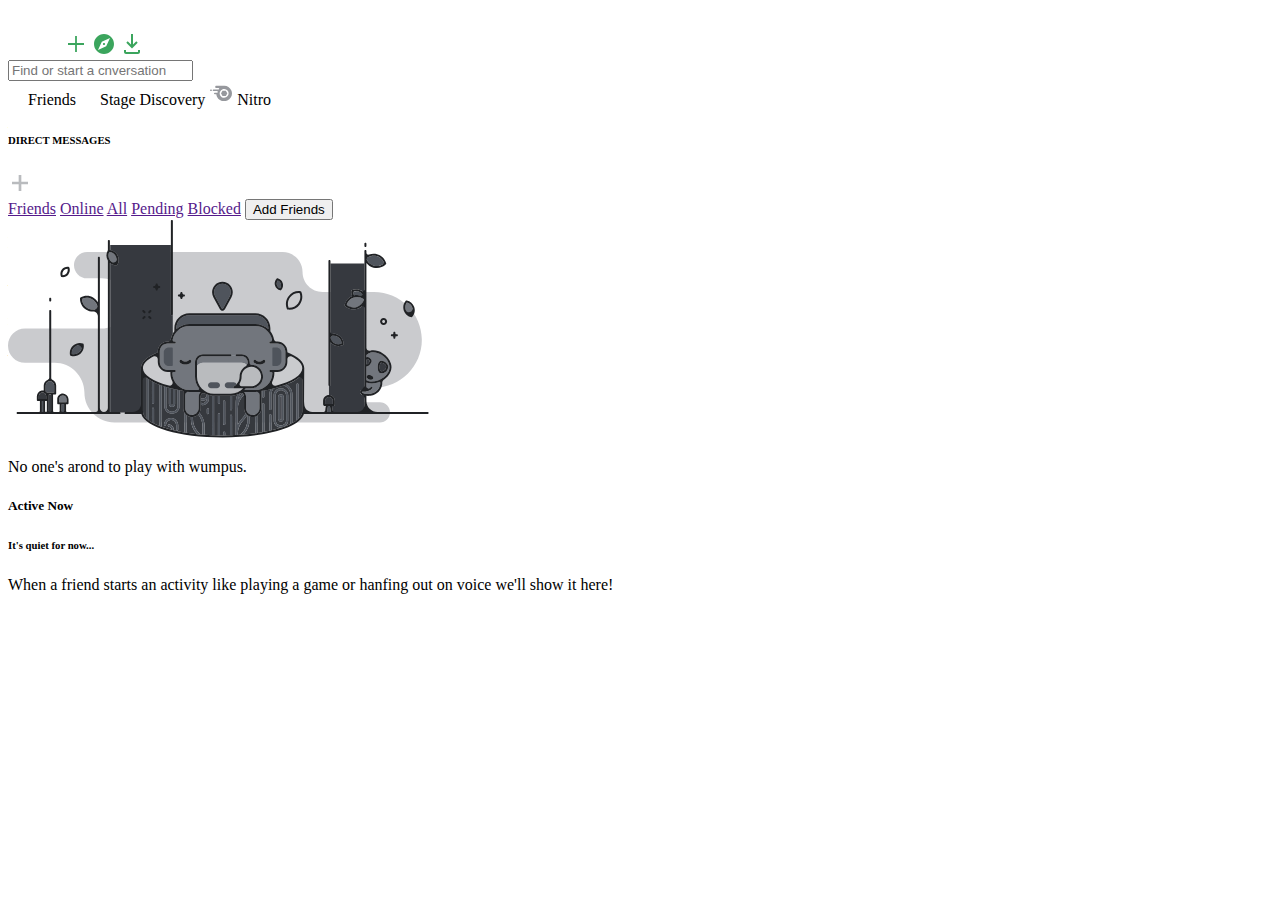
==== dashbord.html @ 2fa8e75f "created html for dashboard" ====
<!DOCTYPE html>
<html lang="en">
<head>
    <meta charset="UTF-8">
    <meta http-equiv="X-UA-Compatible" content="IE=edge">
    <meta name="viewport" content="width=device-width, initial-scale=1.0">
    <title>Dashboard</title>
</head>
<body>
    <section >
        <div class="menu">
            <a href=""><img src="/vanilla_discord_UI/svg-dashboard/svgexport-4.svg" alt=""></a>
            <a href=""><img src="./svg-dashboard/svgexport-17.svg" alt=""></a>
            <a href=""><img src="./svg-dashboard/svgexport-14.svg" alt=""></a>
            <a href=""><img src="./svg-dashboard/svgexport-16.svg" alt=""></a>
            <a href=""><img src="./svg-dashboard/svgexport-18.svg" alt=""></a>
        </div>
        <div class="channels">
            <input type="text" placeholder="Find or start a cnversation">
            <div>
                <span><img src="./svg-dashboard/svgexport-19.svg" alt=""> Friends</span>
                <span><img src="./svg-dashboard/svgexport-19.svg" alt=""> Stage Discovery</span>
                <span><img src="./svg-dashboard/svgexport-20.svg" alt=""> Nitro</span>
            </div>
            <div>
                <span>
                    <h6> DIRECT MESSAGES </h6>
                    <a href=""><img src="./svg-dashboard/svgexport-21.svg" alt=""></a>
                </span>
            </div>

        </div>

        <div class="main-container">
            <div class="top">
                <a href=""><span><img src="" alt=""></span>Friends</a>
                <a href="">Online</a>
                <a href="">All</a>
                <a href="">Pending</a>
                <a href="">Blocked</a>
                <a href=""><button>Add Friends</button></a>
                

            </div>
            <div class="bottom">
                <div class="left">
                    <img src="./svg-dashboard/svgexport-42.svg" alt="">
                    <p>No one's arond to play with wumpus.</p>

                </div>
                <div class="right">
                    <h5>Active Now</h5>
                    <h6>It's quiet for now...</h6>
                    <p>When a friend starts an activity like playing a game or hanfing out on voice we'll show it here!</p>

                </div>

            </div>
        </div>
    </section>
    
</body>
</html>
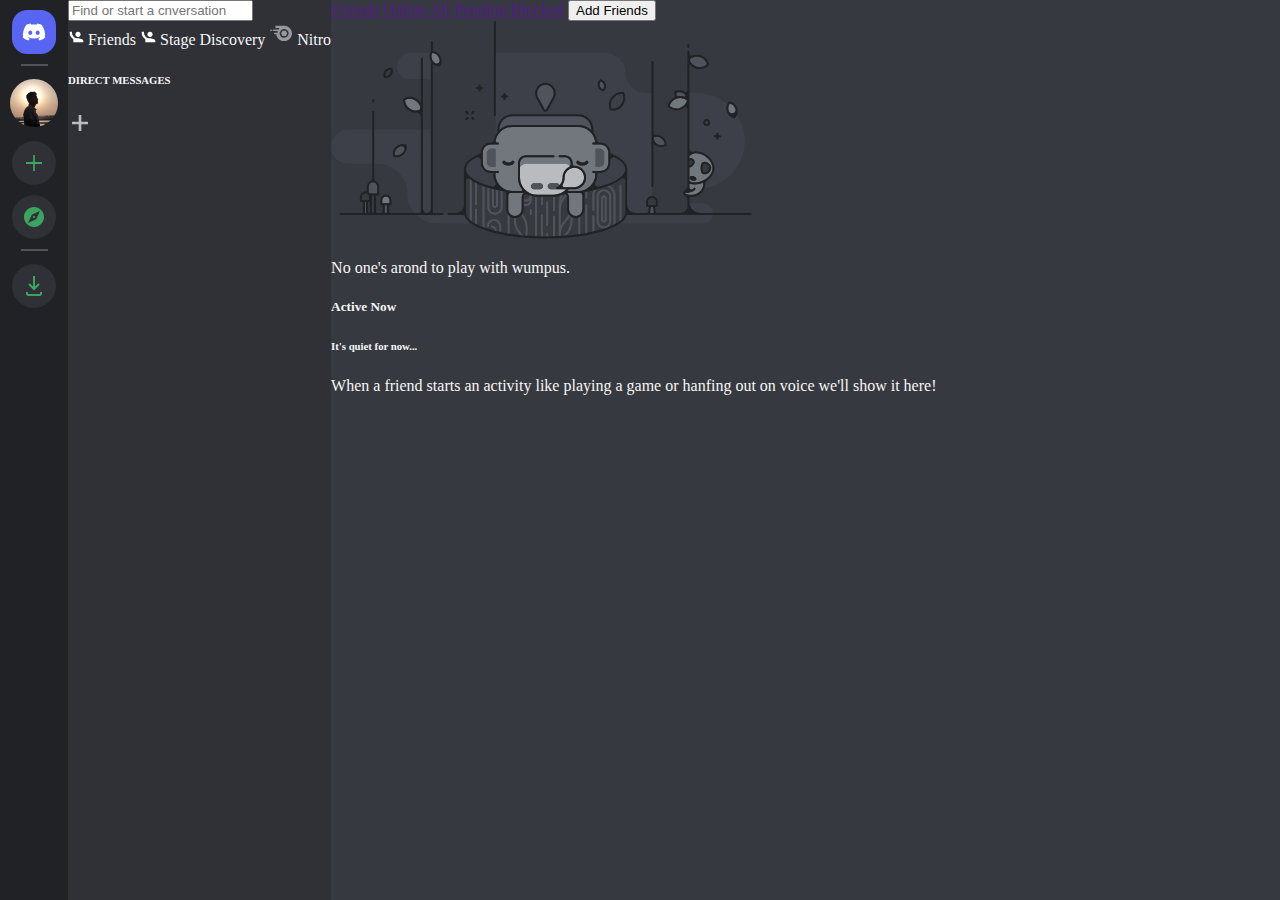
==== commit 3ddcae3c: "dashboard in progress menus done" ====
--- a/dashbord.html
+++ b/dashbord.html
@@ -5,27 +5,38 @@
     <meta http-equiv="X-UA-Compatible" content="IE=edge">
     <meta name="viewport" content="width=device-width, initial-scale=1.0">
     <title>Dashboard</title>
+    <link rel="stylesheet" href="./styles/dashboard.css">
 </head>
 <body>
     <section >
         <div class="menu">
-            <a href=""><img src="/vanilla_discord_UI/svg-dashboard/svgexport-4.svg" alt=""></a>
-            <a href=""><img src="./svg-dashboard/svgexport-17.svg" alt=""></a>
-            <a href=""><img src="./svg-dashboard/svgexport-14.svg" alt=""></a>
-            <a href=""><img src="./svg-dashboard/svgexport-16.svg" alt=""></a>
-            <a href=""><img src="./svg-dashboard/svgexport-18.svg" alt=""></a>
+            <div class="menu-top">
+                <img src="./svg-dashboard/svgexport-4.svg" class="discord-logo">
+            </div>
+            <hr>
+            <div class="menu-bottom">
+                
+                <div class="servers">
+                    <img src="./testpics/silhoutte.png" class="server-dp">
+                </div>
+
+                <img src="./svg-dashboard/svgexport-14.svg">
+                <img src="./svg-dashboard/svgexport-16.svg">
+                <hr>
+                <img src="./svg-dashboard/svgexport-18.svg">
+            </div>
         </div>
         <div class="channels">
             <input type="text" placeholder="Find or start a cnversation">
             <div>
-                <span><img src="./svg-dashboard/svgexport-19.svg" alt=""> Friends</span>
-                <span><img src="./svg-dashboard/svgexport-19.svg" alt=""> Stage Discovery</span>
-                <span><img src="./svg-dashboard/svgexport-20.svg" alt=""> Nitro</span>
+                <span><img src="./svg-dashboard/svgexport-19.svg"> Friends</span>
+                <span><img src="./svg-dashboard/svgexport-19.svg"> Stage Discovery</span>
+                <span><img src="./svg-dashboard/svgexport-20.svg"> Nitro</span>
             </div>
             <div>
                 <span>
                     <h6> DIRECT MESSAGES </h6>
-                    <a href=""><img src="./svg-dashboard/svgexport-21.svg" alt=""></a>
+                    <a href=""><img src="./svg-dashboard/svgexport-21.svg"></a>
                 </span>
             </div>
 
@@ -33,7 +44,7 @@
 
         <div class="main-container">
             <div class="top">
-                <a href=""><span><img src="" alt=""></span>Friends</a>
+                <a href=""><span><img src=""></span>Friends</a>
                 <a href="">Online</a>
                 <a href="">All</a>
                 <a href="">Pending</a>
@@ -44,7 +55,7 @@
             </div>
             <div class="bottom">
                 <div class="left">
-                    <img src="./svg-dashboard/svgexport-42.svg" alt="">
+                    <img src="./svg-dashboard/svgexport-42.svg">
                     <p>No one's arond to play with wumpus.</p>
 
                 </div>
--- a/styles/dashboard.css
+++ b/styles/dashboard.css
@@ -0,0 +1,67 @@
+body {
+  margin: 0;
+  background-color: #36393f;
+  color: #f6f6f6;
+}
+
+section {
+  display: -webkit-box;
+  display: -ms-flexbox;
+  display: flex;
+}
+
+section .menu {
+  background-color: #202225;
+  height: 100vh;
+}
+
+section .menu hr {
+  margin-top: 5px;
+  width: 25px;
+  border: 1px solid #4f545c;
+}
+
+section .menu .menu-bottom, section .menu .menu-top {
+  display: -webkit-box;
+  display: -ms-flexbox;
+  display: flex;
+  -webkit-box-orient: vertical;
+  -webkit-box-direction: normal;
+      -ms-flex-direction: column;
+          flex-direction: column;
+  -webkit-box-pack: center;
+      -ms-flex-pack: center;
+          justify-content: center;
+  -webkit-box-align: center;
+      -ms-flex-align: center;
+          align-items: center;
+}
+
+section .menu img {
+  border-radius: 50%;
+  background-color: #2f3136;
+  padding: 10px;
+  width: 1.5em;
+  height: 1.5em;
+  margin: 5px 10px;
+}
+
+section .menu .server-dp {
+  padding: 0;
+  width: 3em;
+  height: 3em;
+}
+
+section .menu .menu-top {
+  margin-top: 5px;
+}
+
+section .menu .menu-top .discord-logo {
+  background-color: #5865f2;
+  border-radius: 35%;
+}
+
+section .channels {
+  background-color: #2f3136;
+}
+/*# sourceMappingURL=dashboard.css.map */